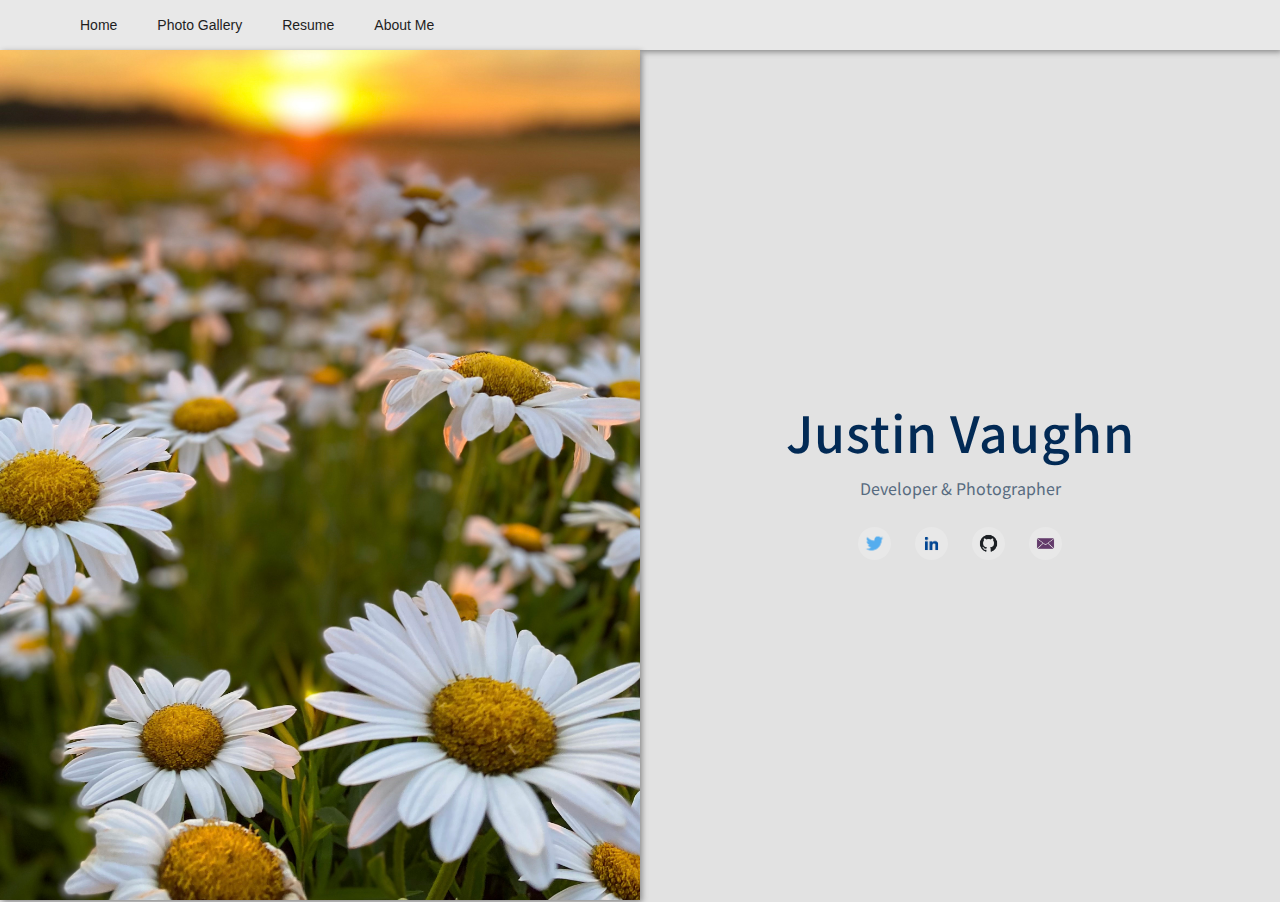
==== index.html @ a58c81e4 "Fixed landing pages contains to properly scale" ====
<!DOCTYPE html>
<html lang="en">
  <head>
    <meta charset="UTF-8" />
    <meta http-equiv="X-UA-Compatible" content="IE=edge" />
    <meta name="viewport" content="width=device-width, initial-scale=1.0" />
    <meta
      name="description"
      content="This is the text that will be displayed on Google"
    />
    <title>Justin's Website</title>
  </head>
  <link rel="shortcut icon" href="images/web-logo.png" />
  <link rel="preconnect" href="https://fonts.googleapis.com" />
  <link rel="preconnect" href="https://fonts.gstatic.com" crossorigin />
  <link
    href="https://fonts.googleapis.com/css2?family=Noto+Sans+KR:wght@100;300;400;500;700&family=Water+Brush&family=Whisper&display=swap"
    rel="stylesheet"
  />
  <link rel="stylesheet" href="styles/normalize.css" />
  <link rel="stylesheet" href="styles/styles.css" />
  <body style="overflow: hidden">
    <nav class="nav-shadow">
      <ul>
        <li><a href="https://justinv.dev">Home</a></li>
        <li><a href="https://justinv.dev/photos">Photo Gallery</a></li>
        <li>
          <a href="https://justinv.dev/Resume.pdf" target="_blank">Resume</a>
        </li>
        <li><a href="https://justinv.dev/aboutme">About Me</a></li>
      </ul>
    </nav>
    <div class="landing-page">
      <!--div on left for picture-->
      <div class="landing-page-left">
        <img
          class="landing-page-image nav-shadow"
          src="images/flowers.jpeg"
          alt="picture of a flower"
        />
      </div>
      <!--div on right for information-->
      <div class="landing-page-right">
        <!--div in middle for text information-->
        <div id="personal-info">
          <h1 id="landing-page-name">Justin Vaughn</h1>
          <p id="landing-page-bio">Developer & Photographer</p>
          <div>
            <input
              class="social-media-button"
              type="image"
              src="images/twitter-logo-lite.png"
              height="25"
              width="auto"
              onclick="window.location.href='https\://twitter.com/Jxqtin';"
            />
            <input
              class="social-media-button"
              type="image"
              src="images/linkedin-logo.png"
              height="25"
              width="auto"
              onclick="window.location.href='https\://linkedin.com/in/justin-vaughn21/';"
            />
            <input
              class="social-media-button"
              type="image"
              src="images/github-logo.png"
              height="25"
              width="auto"
              onclick="window.location.href='https\://github.com/Justin-Vaughn';"
            />
            <input
              class="social-media-button"
              type="image"
              src="images/email-logo.png"
              height="25"
              width="auto"
              onclick="window.location.href='mailto:business@justinv.dev'"
            />
          </div>
          <br />
        </div>
      </div>
    </div>
  </body>
</html>
---- styles/styles.css ----
* {
  padding: 0;
  margin: 0;
}

img {
  max-width: 100%;
  max-height: 100%;
}

body {
  background-color: #e2e2e2;
}

/*Navigation Bar START*/

nav {
  width: 100%;
  height: 50px;
  background-color: #e8e8e8;
  border: 5px #022a55;
  box-shadow: 8px black;
}

ul {
  margin-left: 60px;
}

ul li {
  list-style: none;
  display: inline-block;
  float: left;
  line-height: 50px;
}

ul li a {
  display: block;
  text-decoration: none;
  font-size: 14px;
  font-family: Arial, Helvetica, sans-serif;
  color: #1e1e1e;
  padding: 0 20px;
}

ul li a:hover {
  background-color: #dddddd;
}

.nav-shadow {
  box-shadow: 2px 2px 6px #888888;
}

/* Navigation Bar END*/

.landing-page {
  color: #022a55;
  font-family: 'Noto Sans KR', sans-serif;
  height: calc(100vh - 50px);
  width: 100vw;
}

.landing-page-left {
  height: calc(100vh - 50px);
  width: 50vw;
  float: left;
}

.landing-page-right {
  height: calc(100vh - 50px);
  overflow: hidden;
  display: flex;
}

.landing-page-image {
  object-fit: cover;
  width: 100%;
  height: 100%;
}

#personal-info {
  position: relative;
  margin: auto;
  text-align: center;
}

#landing-page-name {
  font-size: 50px;
  font-weight: 500;
  letter-spacing: 1px;
}

#landing-page-bio {
  margin: -15px 0 30px;
  color: #576b80;
}

.social-media-button {
  border-radius: 50%; 
  background-color: #e8e8e8; 
  padding: 4px;
  margin: 0 10px;
}

.social-media-button:hover {
  background-color: #dddddd;
}

#about-me-banner {
  box-shadow: 2px 2px 6px #888888;
}
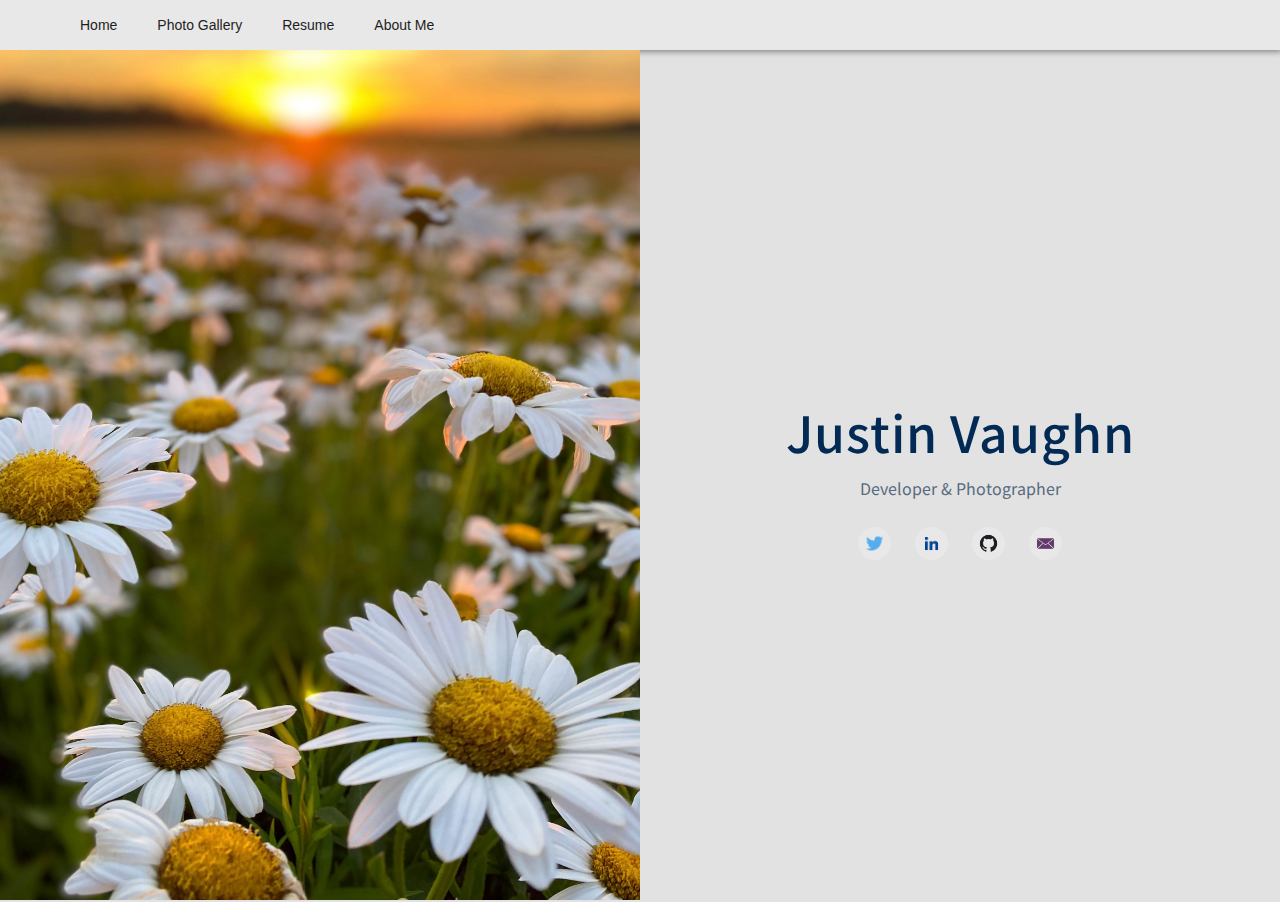
==== commit efba0e17: "Removed drop shadow from landing page img" ====
--- a/index.html
+++ b/index.html
@@ -34,7 +34,7 @@
       <!--div on left for picture-->
       <div class="landing-page-left">
         <img
-          class="landing-page-image nav-shadow"
+          class="landing-page-image"
           src="images/flowers.jpeg"
           alt="picture of a flower"
         />
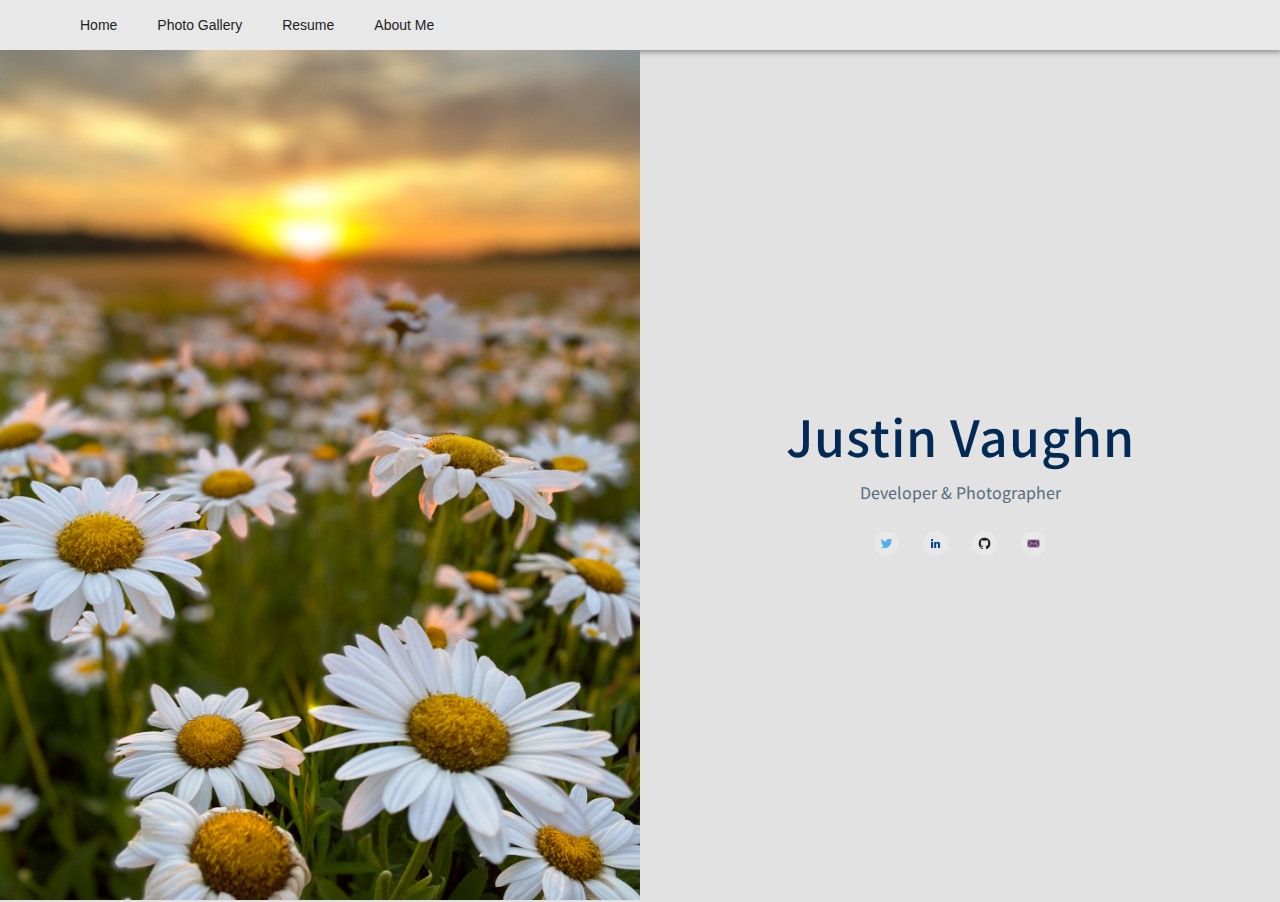
==== commit dbf4d450: "Re-enabled resume page" ====
--- a/index.html
+++ b/index.html
@@ -25,7 +25,7 @@
         <li><a href="https://justinv.dev">Home</a></li>
         <li><a href="https://justinv.dev/photos">Photo Gallery</a></li>
         <li>
-          <a href="https://justinv.dev/Resume.pdf" target="_blank">Resume</a>
+          <a href="https://justinv.dev/resume.pdf" target="_blank">Resume</a>
         </li>
         <li><a href="https://justinv.dev/aboutme">About Me</a></li>
       </ul>
--- a/styles/styles.css
+++ b/styles/styles.css
@@ -1,6 +1,7 @@
 * {
   padding: 0;
   margin: 0;
+  box-sizing: border-box;
 }
 
 img {
@@ -51,6 +52,14 @@
 }
 
 /* Navigation Bar END*/
+
+.page-header {
+  color: #022a55;
+  font-family: 'Noto Sans KR', sans-serif;
+  text-align: center;
+  position: relative;
+  margin: 5%;
+}
 
 .landing-page {
   color: #022a55;
@@ -107,4 +116,45 @@
 
 #about-me-banner {
   box-shadow: 2px 2px 6px #888888;
-}+}
+
+#photo-container {
+  border: 5px solid red;
+  margin: 0px 10%;
+}
+
+/* BEGIN PHOTO GRID */
+
+.row {
+  display: -ms-flexbox; /* IE10 */
+  display: flex;
+  -ms-flex-wrap: wrap; /* IE10 */
+  flex-wrap: wrap;
+  padding: 0 4px;
+  margin: 0 0 20px 0;
+}
+
+/* Create four equal columns that sits next to each other */
+.column {
+  -ms-flex: 25%; /* IE10 */
+  flex: 25%;
+  max-width: 25%;
+  padding: 0 4px;
+}
+
+.column img {
+  margin-top: 8px;
+  vertical-align: middle;
+  width: 100%;
+}
+
+/* Responsive layout - makes a two column-layout instead of four columns */
+@media screen and (max-width: 800px) {
+  .column {
+    -ms-flex: 50%;
+    flex: 50%;
+    max-width: 50%;
+  }
+}
+
+/* END PHOTO GRID */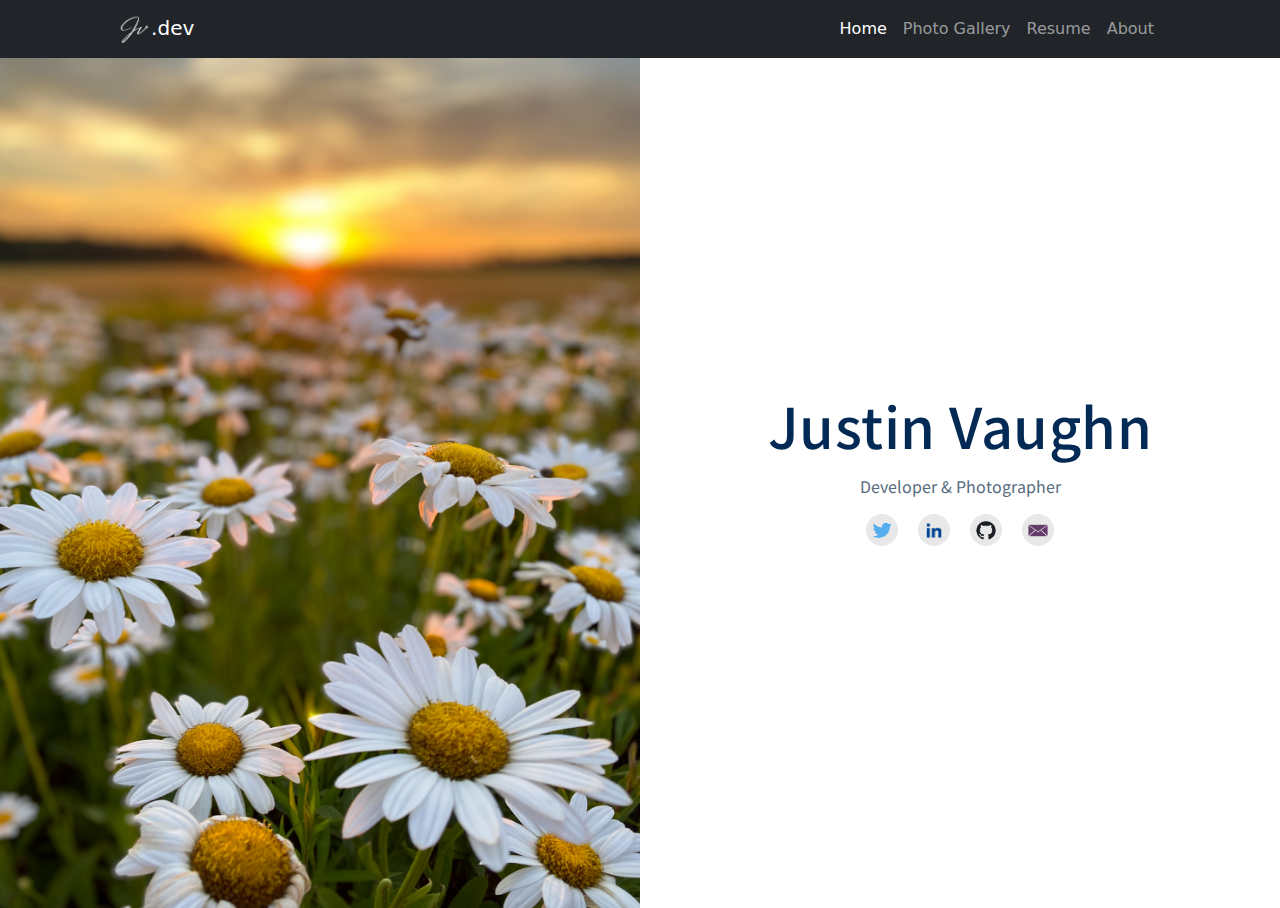
==== commit 48aadc07: "Updated website UI and navigation bar" ====
--- a/index.html
+++ b/index.html
@@ -10,7 +10,7 @@
     />
     <title>Justin's Website</title>
   </head>
-  <link rel="shortcut icon" href="images/web-logo.png" />
+  <link rel="shortcut icon" href="signature.png" />
   <link rel="preconnect" href="https://fonts.googleapis.com" />
   <link rel="preconnect" href="https://fonts.gstatic.com" crossorigin />
   <link
@@ -19,16 +19,40 @@
   />
   <link rel="stylesheet" href="styles/normalize.css" />
   <link rel="stylesheet" href="styles/styles.css" />
+  <link rel="stylesheet" href="styles/responsive_nav.css" />
+
+  <!-- Vendor CSS Files -->
+  <link href="vendor/bootstrap/css/bootstrap.min.css" rel="stylesheet">
+  <link href="vendor/bootstrap-icons/bootstrap-icons.css" rel="stylesheet">
+  <link href="vendor/glightbox/css/glightbox.min.css" rel="stylesheet">
+  <link href="vendor/swiper/swiper-bundle.min.css" rel="stylesheet">
+
   <body style="overflow: hidden">
-    <nav class="nav-shadow">
-      <ul>
-        <li><a href="https://justinv.dev">Home</a></li>
-        <li><a href="https://justinv.dev/photos">Photo Gallery</a></li>
-        <li>
-          <a href="https://justinv.dev/resume.pdf" target="_blank">Resume</a>
-        </li>
-        <li><a href="https://justinv.dev/aboutme">About Me</a></li>
-      </ul>
+    <nav class="navbar navbar-expand-lg navbar-dark bg-dark">
+      <div class="container px-lg-5">
+        <a class="navbar-brand" href="https://justinv.dev"><img src="signature.png" style="width: 10%;">.dev</a>
+        <button
+          class="navbar-toggler"
+          type="button"
+          data-bs-toggle="collapse"
+          data-bs-target="#navbarSupportedContent"
+          aria-controls="navbarSupportedContent"
+          aria-expanded="false"
+          aria-label="Toggle navigation"
+        >
+          <span class="navbar-toggler-icon"></span>
+        </button>
+        <div class="collapse navbar-collapse" id="navbarSupportedContent">
+          <ul class="navbar-nav ms-auto mb-2 mb-lg-0">
+            <li class="nav-item">
+              <a class="nav-link active" aria-current="page" href="">Home</a>
+            </li>
+            <li class="nav-item"><a class="nav-link" href="https://justinv.dev/photos">Photo Gallery</a></li>
+            <li class="nav-item"><a class="nav-link" href="https://justinv.dev/resume.pdf">Resume</a></li>
+            <li class="nav-item"><a class="nav-link" href="https://justinv.dev/aboutme">About</a></li>
+          </ul>
+        </div>
+      </div>
     </nav>
     <div class="landing-page">
       <!--div on left for picture-->
@@ -50,7 +74,7 @@
               class="social-media-button"
               type="image"
               src="images/twitter-logo-lite.png"
-              height="25"
+              height="32rem"
               width="auto"
               onclick="window.location.href='https\://twitter.com/Jxqtin';"
             />
@@ -58,7 +82,7 @@
               class="social-media-button"
               type="image"
               src="images/linkedin-logo.png"
-              height="25"
+              height="32rem"
               width="auto"
               onclick="window.location.href='https\://linkedin.com/in/justin-vaughn21/';"
             />
@@ -66,7 +90,7 @@
               class="social-media-button"
               type="image"
               src="images/github-logo.png"
-              height="25"
+              height="32rem"
               width="auto"
               onclick="window.location.href='https\://github.com/Justin-Vaughn';"
             />
@@ -74,7 +98,7 @@
               class="social-media-button"
               type="image"
               src="images/email-logo.png"
-              height="25"
+              height="32rem"
               width="auto"
               onclick="window.location.href='mailto:business@justinv.dev'"
             />
@@ -83,5 +107,13 @@
         </div>
       </div>
     </div>
+    <script src="vendor/purecounter/purecounter_vanilla.js"></script>
+    <script src="vendor/bootstrap/js/bootstrap.bundle.min.js"></script>
+    <script src="vendor/glightbox/js/glightbox.min.js"></script>
+    <script src="vendor/swiper/swiper-bundle.min.js"></script>
+    <script src="vendor/typed.js/typed.min.js"></script>
+    <script src="vendor/php-email-form/validate.js"></script>
+
+    <script src="scripts/main.js"></script>
   </body>
 </html>
--- a/styles/styles.css
+++ b/styles/styles.css
@@ -12,46 +12,6 @@
 body {
   background-color: #e2e2e2;
 }
-
-/*Navigation Bar START*/
-
-nav {
-  width: 100%;
-  height: 50px;
-  background-color: #e8e8e8;
-  border: 5px #022a55;
-  box-shadow: 8px black;
-}
-
-ul {
-  margin-left: 60px;
-}
-
-ul li {
-  list-style: none;
-  display: inline-block;
-  float: left;
-  line-height: 50px;
-}
-
-ul li a {
-  display: block;
-  text-decoration: none;
-  font-size: 14px;
-  font-family: Arial, Helvetica, sans-serif;
-  color: #1e1e1e;
-  padding: 0 20px;
-}
-
-ul li a:hover {
-  background-color: #dddddd;
-}
-
-.nav-shadow {
-  box-shadow: 2px 2px 6px #888888;
-}
-
-/* Navigation Bar END*/
 
 .page-header {
   color: #022a55;
@@ -93,21 +53,22 @@
 }
 
 #landing-page-name {
-  font-size: 50px;
+  font-size: 3.5rem;
   font-weight: 500;
-  letter-spacing: 1px;
+  letter-spacing: 0.03rem;
+  margin-bottom: 2rem;
 }
 
 #landing-page-bio {
-  margin: -15px 0 30px;
+  margin: -1rem 0 1rem;
   color: #576b80;
 }
 
 .social-media-button {
   border-radius: 50%; 
   background-color: #e8e8e8; 
-  padding: 4px;
-  margin: 0 10px;
+  padding: 0.15rem;
+  margin: 0 0.5rem;
 }
 
 .social-media-button:hover {
--- a/styles/responsive_nav.css
+++ b/styles/responsive_nav.css
@@ -0,0 +1,576 @@
+@charset "UTF-8";
+.nav {
+  display: flex;
+  flex-wrap: wrap;
+  padding-left: 0;
+  margin-bottom: 0;
+  list-style: none;
+}
+
+.nav-link {
+  display: block;
+  padding: 0.5rem 1rem;
+  color: #0d6efd;
+  text-decoration: none;
+  transition: color 0.15s ease-in-out, background-color 0.15s ease-in-out, border-color 0.15s ease-in-out;
+}
+@media (prefers-reduced-motion: reduce) {
+  .nav-link {
+    transition: none;
+  }
+}
+.nav-link:hover, .nav-link:focus {
+  color: #0a58ca;
+}
+.nav-link.disabled {
+  color: #6c757d;
+  pointer-events: none;
+  cursor: default;
+}
+
+.nav-tabs {
+  border-bottom: 1px solid #dee2e6;
+}
+.nav-tabs .nav-link {
+  margin-bottom: -1px;
+  background: none;
+  border: 1px solid transparent;
+  border-top-left-radius: 0.25rem;
+  border-top-right-radius: 0.25rem;
+}
+.nav-tabs .nav-link:hover, .nav-tabs .nav-link:focus {
+  border-color: #e9ecef #e9ecef #dee2e6;
+  isolation: isolate;
+}
+.nav-tabs .nav-link.disabled {
+  color: #6c757d;
+  background-color: transparent;
+  border-color: transparent;
+}
+.nav-tabs .nav-link.active,
+.nav-tabs .nav-item.show .nav-link {
+  color: #495057;
+  background-color: #fff;
+  border-color: #dee2e6 #dee2e6 #fff;
+}
+.nav-tabs .dropdown-menu {
+  margin-top: -1px;
+  border-top-left-radius: 0;
+  border-top-right-radius: 0;
+}
+
+.nav-pills .nav-link {
+  background: none;
+  border: 0;
+  border-radius: 0.25rem;
+}
+.nav-pills .nav-link.active,
+.nav-pills .show > .nav-link {
+  color: #fff;
+  background-color: #0d6efd;
+}
+
+.nav-fill > .nav-link,
+.nav-fill .nav-item {
+  flex: 1 1 auto;
+  text-align: center;
+}
+
+.nav-justified > .nav-link,
+.nav-justified .nav-item {
+  flex-basis: 0;
+  flex-grow: 1;
+  text-align: center;
+}
+
+.nav-fill .nav-item .nav-link,
+.nav-justified .nav-item .nav-link {
+  width: 100%;
+}
+
+.tab-content > .tab-pane {
+  display: none;
+}
+.tab-content > .active {
+  display: block;
+}
+
+.navbar {
+  position: relative;
+  display: flex;
+  flex-wrap: wrap;
+  align-items: center;
+  justify-content: space-between;
+  padding-top: 0.5rem;
+  padding-bottom: 0.5rem;
+}
+.navbar > .container,
+.navbar > .container-fluid,
+.navbar > .container-sm,
+.navbar > .container-md,
+.navbar > .container-lg,
+.navbar > .container-xl,
+.navbar > .container-xxl {
+  display: flex;
+  flex-wrap: inherit;
+  align-items: center;
+  justify-content: space-between;
+}
+.navbar-brand {
+  padding-top: 0.3125rem;
+  padding-bottom: 0.3125rem;
+  margin-right: 1rem;
+  font-size: 1.25rem;
+  text-decoration: none;
+  white-space: nowrap;
+}
+.navbar-nav {
+  display: flex;
+  flex-direction: column;
+  padding-left: 0;
+  margin-bottom: 0;
+  list-style: none;
+}
+.navbar-nav .nav-link {
+  padding-right: 0;
+  padding-left: 0;
+}
+.navbar-nav .dropdown-menu {
+  position: static;
+}
+
+.navbar-text {
+  padding-top: 0.5rem;
+  padding-bottom: 0.5rem;
+}
+
+.navbar-collapse {
+  flex-basis: 100%;
+  flex-grow: 1;
+  align-items: center;
+}
+
+.navbar-toggler {
+  padding: 0.25rem 0.75rem;
+  font-size: 1.25rem;
+  line-height: 1;
+  background-color: transparent;
+  border: 1px solid transparent;
+  border-radius: 0.25rem;
+  transition: box-shadow 0.15s ease-in-out;
+}
+@media (prefers-reduced-motion: reduce) {
+  .navbar-toggler {
+    transition: none;
+  }
+}
+.navbar-toggler:hover {
+  text-decoration: none;
+}
+.navbar-toggler:focus {
+  text-decoration: none;
+  outline: 0;
+  box-shadow: 0 0 0 0.25rem;
+}
+
+.navbar-toggler-icon {
+  display: inline-block;
+  width: 1.5em;
+  height: 1.5em;
+  vertical-align: middle;
+  background-repeat: no-repeat;
+  background-position: center;
+  background-size: 100%;
+}
+
+.navbar-nav-scroll {
+  max-height: var(--bs-scroll-height, 75vh);
+  overflow-y: auto;
+}
+
+@media (min-width: 576px) {
+  .navbar-expand-sm {
+    flex-wrap: nowrap;
+    justify-content: flex-start;
+  }
+  .navbar-expand-sm .navbar-nav {
+    flex-direction: row;
+  }
+  .navbar-expand-sm .navbar-nav .dropdown-menu {
+    position: absolute;
+  }
+  .navbar-expand-sm .navbar-nav .nav-link {
+    padding-right: 0.5rem;
+    padding-left: 0.5rem;
+  }
+  .navbar-expand-sm .navbar-nav-scroll {
+    overflow: visible;
+  }
+  .navbar-expand-sm .navbar-collapse {
+    display: flex !important;
+    flex-basis: auto;
+  }
+  .navbar-expand-sm .navbar-toggler {
+    display: none;
+  }
+  .navbar-expand-sm .offcanvas-header {
+    display: none;
+  }
+  .navbar-expand-sm .offcanvas {
+    position: inherit;
+    bottom: 0;
+    z-index: 1000;
+    flex-grow: 1;
+    visibility: visible !important;
+    background-color: transparent;
+    border-right: 0;
+    border-left: 0;
+    transition: none;
+    transform: none;
+  }
+  .navbar-expand-sm .offcanvas-top,
+.navbar-expand-sm .offcanvas-bottom {
+    height: auto;
+    border-top: 0;
+    border-bottom: 0;
+  }
+  .navbar-expand-sm .offcanvas-body {
+    display: flex;
+    flex-grow: 0;
+    padding: 0;
+    overflow-y: visible;
+  }
+}
+@media (min-width: 768px) {
+  .navbar-expand-md {
+    flex-wrap: nowrap;
+    justify-content: flex-start;
+  }
+  .navbar-expand-md .navbar-nav {
+    flex-direction: row;
+  }
+  .navbar-expand-md .navbar-nav .dropdown-menu {
+    position: absolute;
+  }
+  .navbar-expand-md .navbar-nav .nav-link {
+    padding-right: 0.5rem;
+    padding-left: 0.5rem;
+  }
+  .navbar-expand-md .navbar-nav-scroll {
+    overflow: visible;
+  }
+  .navbar-expand-md .navbar-collapse {
+    display: flex !important;
+    flex-basis: auto;
+  }
+  .navbar-expand-md .navbar-toggler {
+    display: none;
+  }
+  .navbar-expand-md .offcanvas-header {
+    display: none;
+  }
+  .navbar-expand-md .offcanvas {
+    position: inherit;
+    bottom: 0;
+    z-index: 1000;
+    flex-grow: 1;
+    visibility: visible !important;
+    background-color: transparent;
+    border-right: 0;
+    border-left: 0;
+    transition: none;
+    transform: none;
+  }
+  .navbar-expand-md .offcanvas-top,
+.navbar-expand-md .offcanvas-bottom {
+    height: auto;
+    border-top: 0;
+    border-bottom: 0;
+  }
+  .navbar-expand-md .offcanvas-body {
+    display: flex;
+    flex-grow: 0;
+    padding: 0;
+    overflow-y: visible;
+  }
+}
+@media (min-width: 992px) {
+  .navbar-expand-lg {
+    flex-wrap: nowrap;
+    justify-content: flex-start;
+  }
+  .navbar-expand-lg .navbar-nav {
+    flex-direction: row;
+  }
+  .navbar-expand-lg .navbar-nav .dropdown-menu {
+    position: absolute;
+  }
+  .navbar-expand-lg .navbar-nav .nav-link {
+    padding-right: 0.5rem;
+    padding-left: 0.5rem;
+  }
+  .navbar-expand-lg .navbar-nav-scroll {
+    overflow: visible;
+  }
+  .navbar-expand-lg .navbar-collapse {
+    display: flex !important;
+    flex-basis: auto;
+  }
+  .navbar-expand-lg .navbar-toggler {
+    display: none;
+  }
+  .navbar-expand-lg .offcanvas-header {
+    display: none;
+  }
+  .navbar-expand-lg .offcanvas {
+    position: inherit;
+    bottom: 0;
+    z-index: 1000;
+    flex-grow: 1;
+    visibility: visible !important;
+    background-color: transparent;
+    border-right: 0;
+    border-left: 0;
+    transition: none;
+    transform: none;
+  }
+  .navbar-expand-lg .offcanvas-top,
+.navbar-expand-lg .offcanvas-bottom {
+    height: auto;
+    border-top: 0;
+    border-bottom: 0;
+  }
+  .navbar-expand-lg .offcanvas-body {
+    display: flex;
+    flex-grow: 0;
+    padding: 0;
+    overflow-y: visible;
+  }
+}
+@media (min-width: 1200px) {
+  .navbar-expand-xl {
+    flex-wrap: nowrap;
+    justify-content: flex-start;
+  }
+  .navbar-expand-xl .navbar-nav {
+    flex-direction: row;
+  }
+  .navbar-expand-xl .navbar-nav .dropdown-menu {
+    position: absolute;
+  }
+  .navbar-expand-xl .navbar-nav .nav-link {
+    padding-right: 0.5rem;
+    padding-left: 0.5rem;
+  }
+  .navbar-expand-xl .navbar-nav-scroll {
+    overflow: visible;
+  }
+  .navbar-expand-xl .navbar-collapse {
+    display: flex !important;
+    flex-basis: auto;
+  }
+  .navbar-expand-xl .navbar-toggler {
+    display: none;
+  }
+  .navbar-expand-xl .offcanvas-header {
+    display: none;
+  }
+  .navbar-expand-xl .offcanvas {
+    position: inherit;
+    bottom: 0;
+    z-index: 1000;
+    flex-grow: 1;
+    visibility: visible !important;
+    background-color: transparent;
+    border-right: 0;
+    border-left: 0;
+    transition: none;
+    transform: none;
+  }
+  .navbar-expand-xl .offcanvas-top,
+.navbar-expand-xl .offcanvas-bottom {
+    height: auto;
+    border-top: 0;
+    border-bottom: 0;
+  }
+  .navbar-expand-xl .offcanvas-body {
+    display: flex;
+    flex-grow: 0;
+    padding: 0;
+    overflow-y: visible;
+  }
+}
+@media (min-width: 1400px) {
+  .navbar-expand-xxl {
+    flex-wrap: nowrap;
+    justify-content: flex-start;
+  }
+  .navbar-expand-xxl .navbar-nav {
+    flex-direction: row;
+  }
+  .navbar-expand-xxl .navbar-nav .dropdown-menu {
+    position: absolute;
+  }
+  .navbar-expand-xxl .navbar-nav .nav-link {
+    padding-right: 0.5rem;
+    padding-left: 0.5rem;
+  }
+  .navbar-expand-xxl .navbar-nav-scroll {
+    overflow: visible;
+  }
+  .navbar-expand-xxl .navbar-collapse {
+    display: flex !important;
+    flex-basis: auto;
+  }
+  .navbar-expand-xxl .navbar-toggler {
+    display: none;
+  }
+  .navbar-expand-xxl .offcanvas-header {
+    display: none;
+  }
+  .navbar-expand-xxl .offcanvas {
+    position: inherit;
+    bottom: 0;
+    z-index: 1000;
+    flex-grow: 1;
+    visibility: visible !important;
+    background-color: transparent;
+    border-right: 0;
+    border-left: 0;
+    transition: none;
+    transform: none;
+  }
+  .navbar-expand-xxl .offcanvas-top,
+.navbar-expand-xxl .offcanvas-bottom {
+    height: auto;
+    border-top: 0;
+    border-bottom: 0;
+  }
+  .navbar-expand-xxl .offcanvas-body {
+    display: flex;
+    flex-grow: 0;
+    padding: 0;
+    overflow-y: visible;
+  }
+}
+.navbar-expand {
+  flex-wrap: nowrap;
+  justify-content: flex-start;
+}
+.navbar-expand .navbar-nav {
+  flex-direction: row;
+}
+.navbar-expand .navbar-nav .dropdown-menu {
+  position: absolute;
+}
+.navbar-expand .navbar-nav .nav-link {
+  padding-right: 0.5rem;
+  padding-left: 0.5rem;
+}
+.navbar-expand .navbar-nav-scroll {
+  overflow: visible;
+}
+.navbar-expand .navbar-collapse {
+  display: flex !important;
+  flex-basis: auto;
+}
+.navbar-expand .navbar-toggler {
+  display: none;
+}
+.navbar-expand .offcanvas-header {
+  display: none;
+}
+.navbar-expand .offcanvas {
+  position: inherit;
+  bottom: 0;
+  z-index: 1000;
+  flex-grow: 1;
+  visibility: visible !important;
+  background-color: transparent;
+  border-right: 0;
+  border-left: 0;
+  transition: none;
+  transform: none;
+}
+.navbar-expand .offcanvas-top,
+.navbar-expand .offcanvas-bottom {
+  height: auto;
+  border-top: 0;
+  border-bottom: 0;
+}
+.navbar-expand .offcanvas-body {
+  display: flex;
+  flex-grow: 0;
+  padding: 0;
+  overflow-y: visible;
+}
+
+.navbar-light .navbar-brand {
+  color: rgba(0, 0, 0, 0.9);
+}
+.navbar-light .navbar-brand:hover, .navbar-light .navbar-brand:focus {
+  color: rgba(0, 0, 0, 0.9);
+}
+.navbar-light .navbar-nav .nav-link {
+  color: rgba(0, 0, 0, 0.55);
+}
+.navbar-light .navbar-nav .nav-link:hover, .navbar-light .navbar-nav .nav-link:focus {
+  color: rgba(0, 0, 0, 0.7);
+}
+.navbar-light .navbar-nav .nav-link.disabled {
+  color: rgba(0, 0, 0, 0.3);
+}
+.navbar-light .navbar-nav .show > .nav-link,
+.navbar-light .navbar-nav .nav-link.active {
+  color: rgba(0, 0, 0, 0.9);
+}
+.navbar-light .navbar-toggler {
+  color: rgba(0, 0, 0, 0.55);
+  border-color: rgba(0, 0, 0, 0.1);
+}
+.navbar-light .navbar-toggler-icon {
+  background-image: url("data:image/svg+xml,%3csvg xmlns='http://www.w3.org/2000/svg' viewBox='0 0 30 30'%3e%3cpath stroke='rgba%280, 0, 0, 0.55%29' stroke-linecap='round' stroke-miterlimit='10' stroke-width='2' d='M4 7h22M4 15h22M4 23h22'/%3e%3c/svg%3e");
+}
+.navbar-light .navbar-text {
+  color: rgba(0, 0, 0, 0.55);
+}
+.navbar-light .navbar-text a,
+.navbar-light .navbar-text a:hover,
+.navbar-light .navbar-text a:focus {
+  color: rgba(0, 0, 0, 0.9);
+}
+
+.navbar-dark .navbar-brand {
+  color: #fff;
+}
+.navbar-dark .navbar-brand:hover, .navbar-dark .navbar-brand:focus {
+  color: #fff;
+}
+.navbar-dark .navbar-nav .nav-link {
+  color: rgba(255, 255, 255, 0.55);
+}
+.navbar-dark .navbar-nav .nav-link:hover, .navbar-dark .navbar-nav .nav-link:focus {
+  color: rgba(255, 255, 255, 0.75);
+}
+.navbar-dark .navbar-nav .nav-link.disabled {
+  color: rgba(255, 255, 255, 0.25);
+}
+.navbar-dark .navbar-nav .show > .nav-link,
+.navbar-dark .navbar-nav .nav-link.active {
+  color: #fff;
+}
+.navbar-dark .navbar-toggler {
+  color: rgba(255, 255, 255, 0.55);
+  border-color: rgba(255, 255, 255, 0.1);
+}
+.navbar-dark .navbar-toggler-icon {
+  background-image: url("data:image/svg+xml,%3csvg xmlns='http://www.w3.org/2000/svg' viewBox='0 0 30 30'%3e%3cpath stroke='rgba%28255, 255, 255, 0.55%29' stroke-linecap='round' stroke-miterlimit='10' stroke-width='2' d='M4 7h22M4 15h22M4 23h22'/%3e%3c/svg%3e");
+}
+.navbar-dark .navbar-text {
+  color: rgba(255, 255, 255, 0.55);
+}
+.navbar-dark .navbar-text a,
+.navbar-dark .navbar-text a:hover,
+.navbar-dark .navbar-text a:focus {
+  color: #fff;
+}